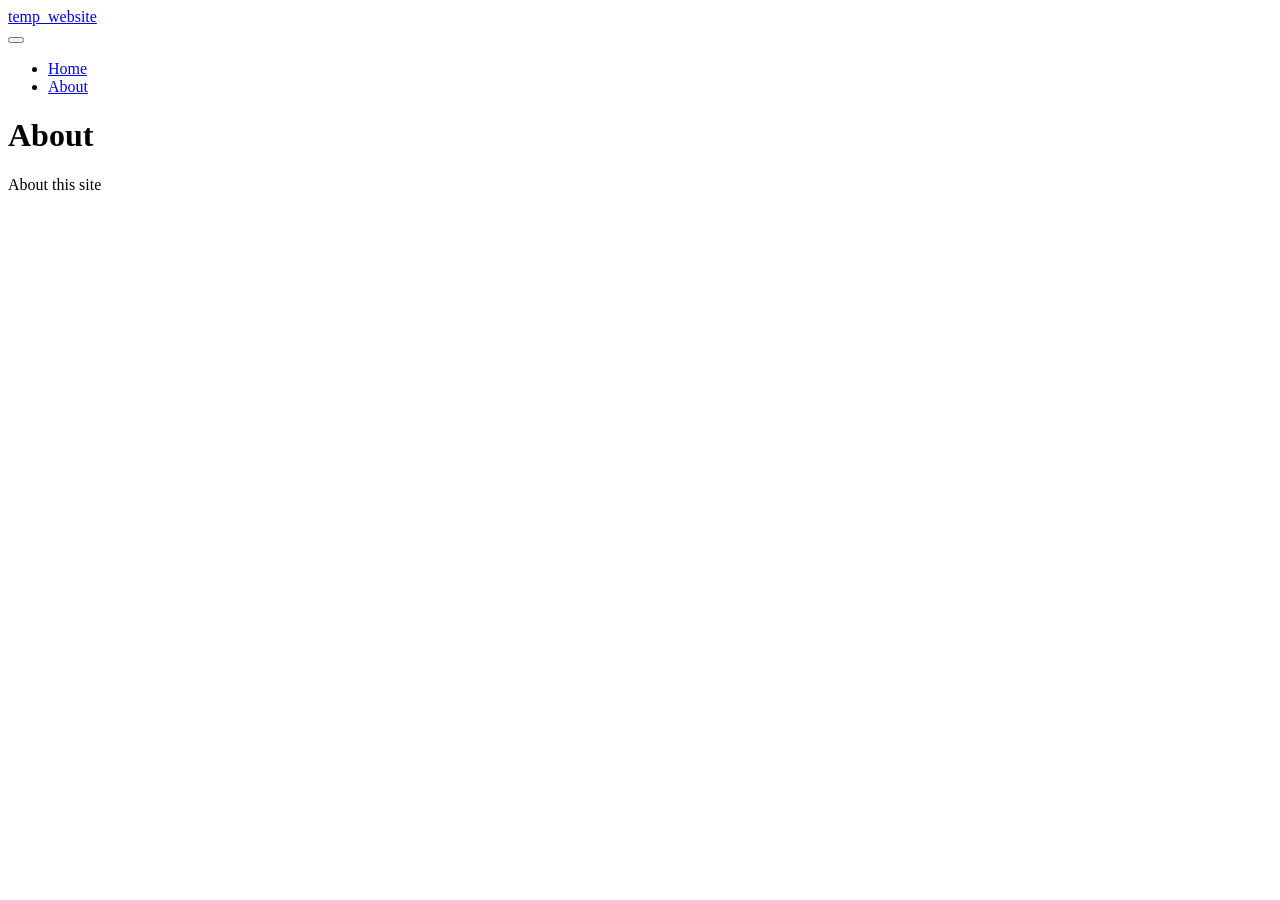
==== docs/about.html @ 40dc9041 "Initial commit" ====
<!DOCTYPE html>
<html xmlns="http://www.w3.org/1999/xhtml" lang="en" xml:lang="en"><head>

<meta charset="utf-8">
<meta name="generator" content="quarto-1.9.37">

<meta name="viewport" content="width=device-width, initial-scale=1.0, user-scalable=yes">


<title>About – temp_website</title>
<style>
/* Default styles provided by pandoc.
** See https://pandoc.org/MANUAL.html#variables-for-html for config info.
*/
code{white-space: pre-wrap;}
span.smallcaps{font-variant: small-caps;}
div.columns{display: flex; gap: min(4vw, 1.5em);}
div.column{flex: auto; overflow-x: auto;}
div.hanging-indent{margin-left: 1.5em; text-indent: -1.5em;}
ul.task-list{list-style: none;}
ul.task-list li input[type="checkbox"] {
  width: 0.8em;
  margin: 0 0.8em 0.2em -1em; /* quarto-specific, see https://github.com/quarto-dev/quarto-cli/issues/4556 */ 
  vertical-align: middle;
}
</style>


<script src="site_libs/quarto-nav/quarto-nav.js"></script>
<script src="site_libs/quarto-nav/headroom.min.js"></script>
<script src="site_libs/clipboard/clipboard.min.js"></script>
<script src="site_libs/quarto-search/autocomplete.umd.js"></script>
<script src="site_libs/quarto-search/fuse.min.js"></script>
<script src="site_libs/quarto-search/quarto-search.js"></script>
<meta name="quarto:offset" content="./">
<script src="site_libs/quarto-html/quarto.js" type="module"></script>
<script src="site_libs/quarto-html/tabsets/tabsets.js" type="module"></script>
<script src="site_libs/quarto-html/popper.min.js"></script>
<script src="site_libs/quarto-html/tippy.umd.min.js"></script>
<script src="site_libs/quarto-html/anchor.min.js"></script>
<link href="site_libs/quarto-html/tippy.css" rel="stylesheet">
<link href="site_libs/quarto-html/quarto-syntax-highlighting-7f8f88aac4f3542376d5c11b86a4c14d.css" rel="stylesheet" id="quarto-text-highlighting-styles">
<script src="site_libs/bootstrap/bootstrap.min.js"></script>
<link href="site_libs/bootstrap/bootstrap-icons.css" rel="stylesheet">
<link href="site_libs/bootstrap/bootstrap-a0f9fd0d421825b736dc1bbcbcba2219.min.css" rel="stylesheet" append-hash="true" id="quarto-bootstrap" data-mode="light">
<script id="quarto-search-options" type="application/json">{
  "location": "navbar",
  "copy-button": false,
  "collapse-after": 3,
  "panel-placement": "end",
  "type": "overlay",
  "limit": 50,
  "keyboard-shortcut": [
    "f",
    "/",
    "s"
  ],
  "show-item-context": false,
  "language": {
    "search-no-results-text": "No results",
    "search-matching-documents-text": "matching documents",
    "search-copy-link-title": "Copy link to search",
    "search-hide-matches-text": "Hide additional matches",
    "search-more-match-text": "more match in this document",
    "search-more-matches-text": "more matches in this document",
    "search-clear-button-title": "Clear",
    "search-text-placeholder": "",
    "search-detached-cancel-button-title": "Cancel",
    "search-submit-button-title": "Submit",
    "search-label": "Search"
  }
}</script>


<link rel="stylesheet" href="styles.css">
</head>

<body class="nav-fixed quarto-light">

<div id="quarto-search-results"></div>
  <header id="quarto-header" class="headroom fixed-top">
    <nav class="navbar navbar-expand-lg " data-bs-theme="dark">
      <div class="navbar-container container-fluid">
      <div class="navbar-brand-container mx-auto">
    <a class="navbar-brand" href="./index.html">
    <span class="navbar-title">temp_website</span>
    </a>
  </div>
            <div id="quarto-search" class="" title="Search"></div>
          <button class="navbar-toggler" type="button" data-bs-toggle="collapse" data-bs-target="#navbarCollapse" aria-controls="navbarCollapse" role="menu" aria-expanded="false" aria-label="Toggle navigation" onclick="if (window.quartoToggleHeadroom) { window.quartoToggleHeadroom(); }">
  <span class="navbar-toggler-icon"></span>
</button>
          <div class="collapse navbar-collapse" id="navbarCollapse">
            <ul class="navbar-nav navbar-nav-scroll me-auto">
  <li class="nav-item">
    <a class="nav-link" href="./index.html"> 
<span class="menu-text">Home</span></a>
  </li>  
  <li class="nav-item">
    <a class="nav-link active" href="./about.html" aria-current="page"> 
<span class="menu-text">About</span></a>
  </li>  
</ul>
          </div> <!-- /navcollapse -->
            <div class="quarto-navbar-tools">
</div>
      </div> <!-- /container-fluid -->
    </nav>
</header>
<!-- content -->
<div id="quarto-content" class="quarto-container page-columns page-rows-contents page-layout-article page-navbar">
<!-- sidebar -->
<!-- margin-sidebar -->
    <div id="quarto-margin-sidebar" class="sidebar margin-sidebar zindex-bottom">
        
    </div>
<!-- main -->
<main class="content" id="quarto-document-content">

<header id="title-block-header" class="quarto-title-block default">
<div class="quarto-title">
<h1 class="title">About</h1>
</div>



<div class="quarto-title-meta">

    
  
    
  </div>
  


</header>


<p>About this site</p>



</main> <!-- /main -->
<script id="quarto-html-after-body" type="application/javascript">
  window.document.addEventListener("DOMContentLoaded", function (event) {
    const icon = "";
    const anchorJS = new window.AnchorJS();
    anchorJS.options = {
      placement: 'right',
      icon: icon
    };
    anchorJS.add('.anchored');
    const isCodeAnnotation = (el) => {
      for (const clz of el.classList) {
        if (clz.startsWith('code-annotation-')) {                     
          return true;
        }
      }
      return false;
    }
    const onCopySuccess = function(e) {
      // button target
      const button = e.trigger;
      // don't keep focus
      button.blur();
      // flash "checked"
      button.classList.add('code-copy-button-checked');
      var currentTitle = button.getAttribute("title");
      button.setAttribute("title", "Copied!");
      let tooltip;
      if (window.bootstrap) {
        button.setAttribute("data-bs-toggle", "tooltip");
        button.setAttribute("data-bs-placement", "left");
        button.setAttribute("data-bs-title", "Copied!");
        tooltip = new bootstrap.Tooltip(button, 
          { trigger: "manual", 
            customClass: "code-copy-button-tooltip",
            offset: [0, -8]});
        tooltip.show();    
      }
      setTimeout(function() {
        if (tooltip) {
          tooltip.hide();
          button.removeAttribute("data-bs-title");
          button.removeAttribute("data-bs-toggle");
          button.removeAttribute("data-bs-placement");
        }
        button.setAttribute("title", currentTitle);
        button.classList.remove('code-copy-button-checked');
      }, 1000);
      // clear code selection
      e.clearSelection();
    }
    const getTextToCopy = function(trigger) {
      const outerScaffold = trigger.parentElement.cloneNode(true);
      const codeEl = outerScaffold.querySelector('code');
      for (const childEl of codeEl.children) {
        if (isCodeAnnotation(childEl)) {
          childEl.remove();
        }
      }
      return codeEl.innerText;
    }
    const clipboard = new window.ClipboardJS('.code-copy-button:not([data-in-quarto-modal])', {
      text: getTextToCopy
    });
    clipboard.on('success', onCopySuccess);
    if (window.document.getElementById('quarto-embedded-source-code-modal')) {
      const clipboardModal = new window.ClipboardJS('.code-copy-button[data-in-quarto-modal]', {
        text: getTextToCopy,
        container: window.document.getElementById('quarto-embedded-source-code-modal')
      });
      clipboardModal.on('success', onCopySuccess);
    }
      var localhostRegex = new RegExp(/^(?:http|https):\/\/localhost\:?[0-9]*\//);
      var mailtoRegex = new RegExp(/^mailto:/);
        var filterRegex = new RegExp('/' + window.location.host + '/');
      var isInternal = (href) => {
          return filterRegex.test(href) || localhostRegex.test(href) || mailtoRegex.test(href);
      }
      // Inspect non-navigation links and adorn them if external
     var links = window.document.querySelectorAll('a[href]:not(.nav-link):not(.navbar-brand):not(.toc-action):not(.sidebar-link):not(.sidebar-item-toggle):not(.pagination-link):not(.no-external):not([aria-hidden]):not(.dropdown-item):not(.quarto-navigation-tool):not(.about-link)');
      for (var i=0; i<links.length; i++) {
        const link = links[i];
        if (!isInternal(link.href)) {
          // undo the damage that might have been done by quarto-nav.js in the case of
          // links that we want to consider external
          if (link.dataset.originalHref !== undefined) {
            link.href = link.dataset.originalHref;
          }
        }
      }
    function tippyHover(el, contentFn, onTriggerFn, onUntriggerFn) {
      const config = {
        allowHTML: true,
        maxWidth: 500,
        delay: 100,
        arrow: false,
        appendTo: function(el) {
            return el.parentElement;
        },
        interactive: true,
        interactiveBorder: 10,
        theme: 'quarto',
        placement: 'bottom-start',
      };
      if (contentFn) {
        config.content = contentFn;
      }
      if (onTriggerFn) {
        config.onTrigger = onTriggerFn;
      }
      if (onUntriggerFn) {
        config.onUntrigger = onUntriggerFn;
      }
      window.tippy(el, config); 
    }
    const noterefs = window.document.querySelectorAll('a[role="doc-noteref"]');
    for (var i=0; i<noterefs.length; i++) {
      const ref = noterefs[i];
      tippyHover(ref, function() {
        // use id or data attribute instead here
        let href = ref.getAttribute('data-footnote-href') || ref.getAttribute('href');
        try { href = new URL(href).hash; } catch {}
        const id = href.replace(/^#\/?/, "");
        const note = window.document.getElementById(id);
        if (note) {
          return note.innerHTML;
        } else {
          return "";
        }
      });
    }
    const xrefs = window.document.querySelectorAll('a.quarto-xref');
    const processXRef = (id, note) => {
      // Strip column container classes
      const stripColumnClz = (el) => {
        el.classList.remove("page-full", "page-columns");
        if (el.children) {
          for (const child of el.children) {
            stripColumnClz(child);
          }
        }
      }
      stripColumnClz(note)
      if (id === null || id.startsWith('sec-')) {
        // Special case sections, only their first couple elements
        const container = document.createElement("div");
        if (note.children && note.children.length > 2) {
          container.appendChild(note.children[0].cloneNode(true));
          for (let i = 1; i < note.children.length; i++) {
            const child = note.children[i];
            if (child.tagName === "P" && child.innerText === "") {
              continue;
            } else {
              container.appendChild(child.cloneNode(true));
              break;
            }
          }
          if (window.Quarto?.typesetMath) {
            window.Quarto.typesetMath(container);
          }
          return container.innerHTML
        } else {
          if (window.Quarto?.typesetMath) {
            window.Quarto.typesetMath(note);
          }
          return note.innerHTML;
        }
      } else {
        // Remove any anchor links if they are present
        const anchorLink = note.querySelector('a.anchorjs-link');
        if (anchorLink) {
          anchorLink.remove();
        }
        if (window.Quarto?.typesetMath) {
          window.Quarto.typesetMath(note);
        }
        if (note.classList.contains("callout")) {
          return note.outerHTML;
        } else {
          return note.innerHTML;
        }
      }
    }
    for (var i=0; i<xrefs.length; i++) {
      const xref = xrefs[i];
      tippyHover(xref, undefined, function(instance) {
        instance.disable();
        let url = xref.getAttribute('href');
        let hash = undefined; 
        if (url.startsWith('#')) {
          hash = url;
        } else {
          try { hash = new URL(url).hash; } catch {}
        }
        if (hash) {
          const id = hash.replace(/^#\/?/, "");
          const note = window.document.getElementById(id);
          if (note !== null) {
            try {
              const html = processXRef(id, note.cloneNode(true));
              instance.setContent(html);
            } finally {
              instance.enable();
              instance.show();
            }
          } else {
            // See if we can fetch this
            fetch(url.split('#')[0])
            .then(res => res.text())
            .then(html => {
              const parser = new DOMParser();
              const htmlDoc = parser.parseFromString(html, "text/html");
              const note = htmlDoc.getElementById(id);
              if (note !== null) {
                const html = processXRef(id, note);
                instance.setContent(html);
              } 
            }).finally(() => {
              instance.enable();
              instance.show();
            });
          }
        } else {
          // See if we can fetch a full url (with no hash to target)
          // This is a special case and we should probably do some content thinning / targeting
          fetch(url)
          .then(res => res.text())
          .then(html => {
            const parser = new DOMParser();
            const htmlDoc = parser.parseFromString(html, "text/html");
            const note = htmlDoc.querySelector('main.content');
            if (note !== null) {
              // This should only happen for chapter cross references
              // (since there is no id in the URL)
              // remove the first header
              if (note.children.length > 0 && note.children[0].tagName === "HEADER") {
                note.children[0].remove();
              }
              const html = processXRef(null, note);
              instance.setContent(html);
            } 
          }).finally(() => {
            instance.enable();
            instance.show();
          });
        }
      }, function(instance) {
      });
    }
        let selectedAnnoteEl;
        const selectorForAnnotation = ( cell, annotation) => {
          let cellAttr = 'data-code-cell="' + cell + '"';
          let lineAttr = 'data-code-annotation="' +  annotation + '"';
          const selector = 'span[' + cellAttr + '][' + lineAttr + ']';
          return selector;
        }
        const selectCodeLines = (annoteEl) => {
          const doc = window.document;
          const targetCell = annoteEl.getAttribute("data-target-cell");
          const targetAnnotation = annoteEl.getAttribute("data-target-annotation");
          const annoteSpan = window.document.querySelector(selectorForAnnotation(targetCell, targetAnnotation));
          const lines = annoteSpan.getAttribute("data-code-lines").split(",");
          const lineIds = lines.map((line) => {
            return targetCell + "-" + line;
          })
          let top = null;
          let height = null;
          let parent = null;
          if (lineIds.length > 0) {
              //compute the position of the single el (top and bottom and make a div)
              const el = window.document.getElementById(lineIds[0]);
              top = el.offsetTop;
              height = el.offsetHeight;
              parent = el.parentElement.parentElement;
            if (lineIds.length > 1) {
              const lastEl = window.document.getElementById(lineIds[lineIds.length - 1]);
              const bottom = lastEl.offsetTop + lastEl.offsetHeight;
              height = bottom - top;
            }
            if (top !== null && height !== null && parent !== null) {
              // cook up a div (if necessary) and position it 
              let div = window.document.getElementById("code-annotation-line-highlight");
              if (div === null) {
                div = window.document.createElement("div");
                div.setAttribute("id", "code-annotation-line-highlight");
                div.style.position = 'absolute';
                parent.appendChild(div);
              }
              div.style.top = top - 2 + "px";
              div.style.height = height + 4 + "px";
              div.style.left = 0;
              let gutterDiv = window.document.getElementById("code-annotation-line-highlight-gutter");
              if (gutterDiv === null) {
                gutterDiv = window.document.createElement("div");
                gutterDiv.setAttribute("id", "code-annotation-line-highlight-gutter");
                gutterDiv.style.position = 'absolute';
                const codeCell = window.document.getElementById(targetCell);
                const gutter = codeCell.querySelector('.code-annotation-gutter');
                gutter.appendChild(gutterDiv);
              }
              gutterDiv.style.top = top - 2 + "px";
              gutterDiv.style.height = height + 4 + "px";
            }
            selectedAnnoteEl = annoteEl;
          }
        };
        const unselectCodeLines = () => {
          const elementsIds = ["code-annotation-line-highlight", "code-annotation-line-highlight-gutter"];
          elementsIds.forEach((elId) => {
            const div = window.document.getElementById(elId);
            if (div) {
              div.remove();
            }
          });
          selectedAnnoteEl = undefined;
        };
          // Handle positioning of the toggle
      window.addEventListener(
        "resize",
        throttle(() => {
          elRect = undefined;
          if (selectedAnnoteEl) {
            selectCodeLines(selectedAnnoteEl);
          }
        }, 10)
      );
      function throttle(fn, ms) {
      let throttle = false;
      let timer;
        return (...args) => {
          if(!throttle) { // first call gets through
              fn.apply(this, args);
              throttle = true;
          } else { // all the others get throttled
              if(timer) clearTimeout(timer); // cancel #2
              timer = setTimeout(() => {
                fn.apply(this, args);
                timer = throttle = false;
              }, ms);
          }
        };
      }
        // Attach click handler to the DT
        const annoteDls = window.document.querySelectorAll('dt[data-target-cell]');
        for (const annoteDlNode of annoteDls) {
          annoteDlNode.addEventListener('click', (event) => {
            const clickedEl = event.target;
            if (clickedEl !== selectedAnnoteEl) {
              unselectCodeLines();
              const activeEl = window.document.querySelector('dt[data-target-cell].code-annotation-active');
              if (activeEl) {
                activeEl.classList.remove('code-annotation-active');
              }
              selectCodeLines(clickedEl);
              clickedEl.classList.add('code-annotation-active');
            } else {
              // Unselect the line
              unselectCodeLines();
              clickedEl.classList.remove('code-annotation-active');
            }
          });
        }
    const findCites = (el) => {
      const parentEl = el.parentElement;
      if (parentEl) {
        const cites = parentEl.dataset.cites;
        if (cites) {
          return {
            el,
            cites: cites.split(' ')
          };
        } else {
          return findCites(el.parentElement)
        }
      } else {
        return undefined;
      }
    };
    var bibliorefs = window.document.querySelectorAll('a[role="doc-biblioref"]');
    for (var i=0; i<bibliorefs.length; i++) {
      const ref = bibliorefs[i];
      const citeInfo = findCites(ref);
      if (citeInfo) {
        tippyHover(citeInfo.el, function() {
          var popup = window.document.createElement('div');
          citeInfo.cites.forEach(function(cite) {
            var citeDiv = window.document.createElement('div');
            citeDiv.classList.add('hanging-indent');
            citeDiv.classList.add('csl-entry');
            var biblioDiv = window.document.getElementById('ref-' + cite);
            if (biblioDiv) {
              citeDiv.innerHTML = biblioDiv.innerHTML;
            }
            popup.appendChild(citeDiv);
          });
          return popup.innerHTML;
        });
      }
    }
  });
  </script>
</div> <!-- /content -->




</body></html>
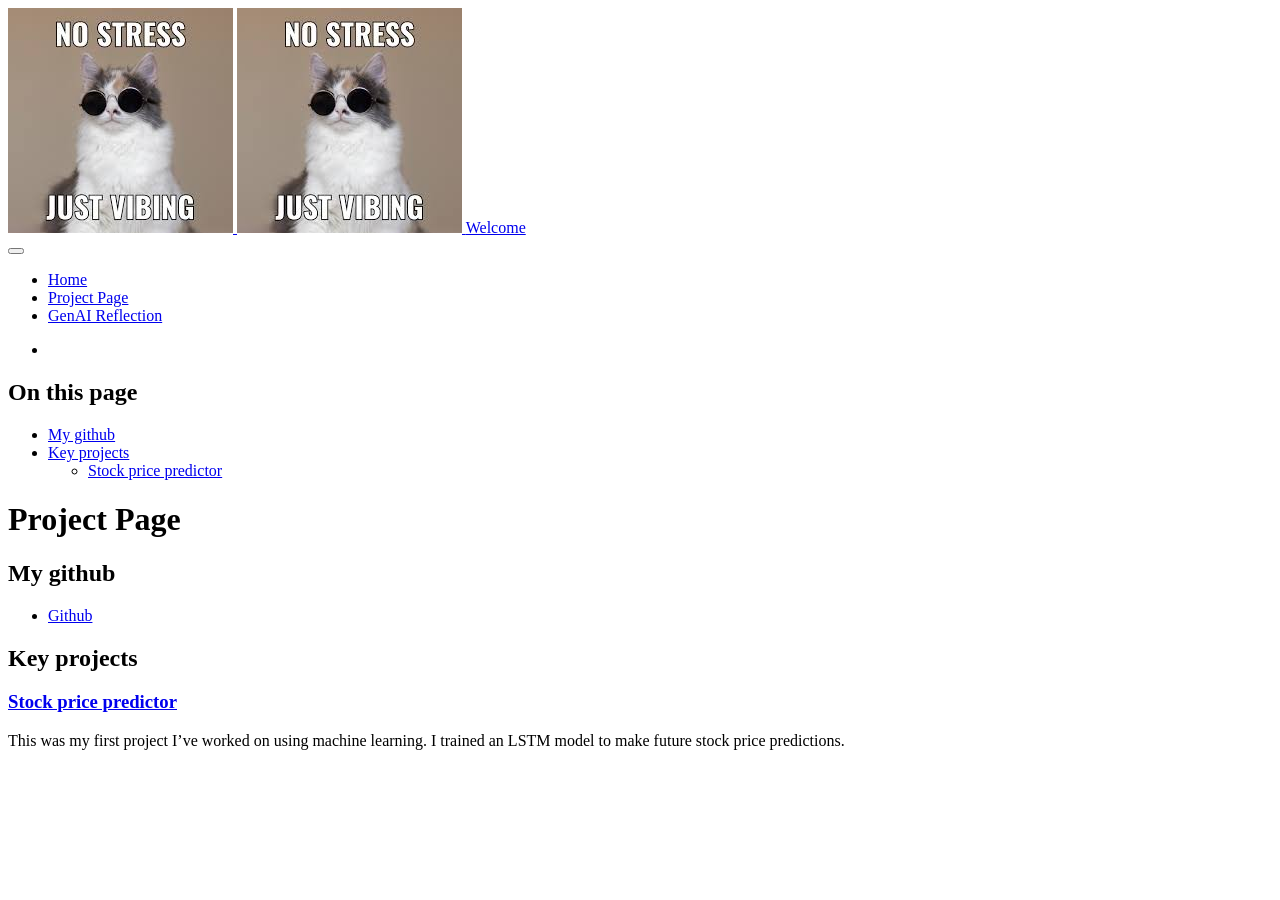
==== commit 61fefce3: "Improvements to the website" ====
--- a/docs/about.html
+++ b/docs/about.html
@@ -7,7 +7,7 @@
 <meta name="viewport" content="width=device-width, initial-scale=1.0, user-scalable=yes">
 
 
-<title>About – temp_website</title>
+<title>Project Page – Welcome</title>
 <style>
 /* Default styles provided by pandoc.
 ** See https://pandoc.org/MANUAL.html#variables-for-html for config info.
@@ -33,6 +33,7 @@
 <script src="site_libs/quarto-search/fuse.min.js"></script>
 <script src="site_libs/quarto-search/quarto-search.js"></script>
 <meta name="quarto:offset" content="./">
+<link href="./images/favicon.jpg" rel="icon" type="image/jpeg">
 <script src="site_libs/quarto-html/quarto.js" type="module"></script>
 <script src="site_libs/quarto-html/tabsets/tabsets.js" type="module"></script>
 <script src="site_libs/quarto-html/popper.min.js"></script>
@@ -75,15 +76,19 @@
 <link rel="stylesheet" href="styles.css">
 </head>
 
-<body class="nav-fixed quarto-light">
+<body class="floating nav-fixed quarto-light">
 
 <div id="quarto-search-results"></div>
   <header id="quarto-header" class="headroom fixed-top">
     <nav class="navbar navbar-expand-lg " data-bs-theme="dark">
       <div class="navbar-container container-fluid">
       <div class="navbar-brand-container mx-auto">
+    <a href="./index.html" class="navbar-brand navbar-brand-logo">
+    <img src="./images/logo.jpg" alt="" class="navbar-logo light-content">
+    <img src="./images/logo.jpg" alt="" class="navbar-logo dark-content">
+    </a>
     <a class="navbar-brand" href="./index.html">
-    <span class="navbar-title">temp_website</span>
+    <span class="navbar-title">Welcome</span>
     </a>
   </div>
             <div id="quarto-search" class="" title="Search"></div>
@@ -98,7 +103,18 @@
   </li>  
   <li class="nav-item">
     <a class="nav-link active" href="./about.html" aria-current="page"> 
-<span class="menu-text">About</span></a>
+<span class="menu-text">Project Page</span></a>
+  </li>  
+  <li class="nav-item">
+    <a class="nav-link" href="./genai.html"> 
+<span class="menu-text">GenAI Reflection</span></a>
+  </li>  
+</ul>
+            <ul class="navbar-nav navbar-nav-scroll ms-auto">
+  <li class="nav-item compact">
+    <a class="nav-link" href="https://github.com/Catefishh/"> <i class="bi bi-github" role="img" aria-label="Github">
+</i> 
+<span class="menu-text"></span></a>
   </li>  
 </ul>
           </div> <!-- /navcollapse -->
@@ -110,16 +126,29 @@
 <!-- content -->
 <div id="quarto-content" class="quarto-container page-columns page-rows-contents page-layout-article page-navbar">
 <!-- sidebar -->
+  <nav id="quarto-sidebar" class="sidebar collapse collapse-horizontal quarto-sidebar-collapse-item sidebar-navigation floating overflow-auto">
+    <nav id="TOC" role="doc-toc" class="toc-active">
+    <h2 id="toc-title">On this page</h2>
+   
+  <ul>
+  <li><a href="#my-github" id="toc-my-github" class="nav-link active" data-scroll-target="#my-github">My github</a></li>
+  <li><a href="#key-projects" id="toc-key-projects" class="nav-link" data-scroll-target="#key-projects">Key projects</a>
+  <ul class="collapse">
+  <li><a href="#stock-price-predictor" id="toc-stock-price-predictor" class="nav-link" data-scroll-target="#stock-price-predictor">Stock price predictor</a></li>
+  </ul></li>
+  </ul>
+</nav>
+</nav>
+<div id="quarto-sidebar-glass" class="quarto-sidebar-collapse-item" data-bs-toggle="collapse" data-bs-target=".quarto-sidebar-collapse-item"></div>
 <!-- margin-sidebar -->
     <div id="quarto-margin-sidebar" class="sidebar margin-sidebar zindex-bottom">
-        
     </div>
 <!-- main -->
 <main class="content" id="quarto-document-content">
 
 <header id="title-block-header" class="quarto-title-block default">
 <div class="quarto-title">
-<h1 class="title">About</h1>
+<h1 class="title">Project Page</h1>
 </div>
 
 
@@ -136,9 +165,21 @@
 </header>
 
 
-<p>About this site</p>
-
-
+<section id="my-github" class="level2">
+<h2 class="anchored" data-anchor-id="my-github">My github</h2>
+<ul>
+<li><a href="https://github.com/Catefishh">Github</a></li>
+</ul>
+</section>
+<section id="key-projects" class="level2">
+<h2 class="anchored" data-anchor-id="key-projects">Key projects</h2>
+<section id="stock-price-predictor" class="level3">
+<h3 class="anchored" data-anchor-id="stock-price-predictor"><a href="https://github.com/Catefishh/Stock-price-predictor">Stock price predictor</a></h3>
+<p>This was my first project I’ve worked on using machine learning. I trained an LSTM model to make future stock price predictions.</p>
+
+
+</section>
+</section>
 
 </main> <!-- /main -->
 <script id="quarto-html-after-body" type="application/javascript">
--- a/docs/styles.css
+++ b/docs/styles.css
@@ -0,0 +1,27 @@
+/* css styles */
+
+.hero-links {
+    display: flex;
+    gap: 0.75rem;
+    margin: 1.5rem 0 2rem;
+    flex-wrap: wrap;
+  }
+  
+  .project-grid {
+    display: grid;
+    grid-template-columns: repeat(auto-fit, minmax(240px, 1fr));
+    gap: 1rem;
+    margin-top: 1rem;
+  }
+  
+  .project-card {
+    border: 1px solid #dee2e6;
+    border-radius: 8px;
+    padding: 1rem;
+    background: #ffffff;
+  }
+  
+  .project-card h3 {
+    margin-top: 0;
+  }
+  
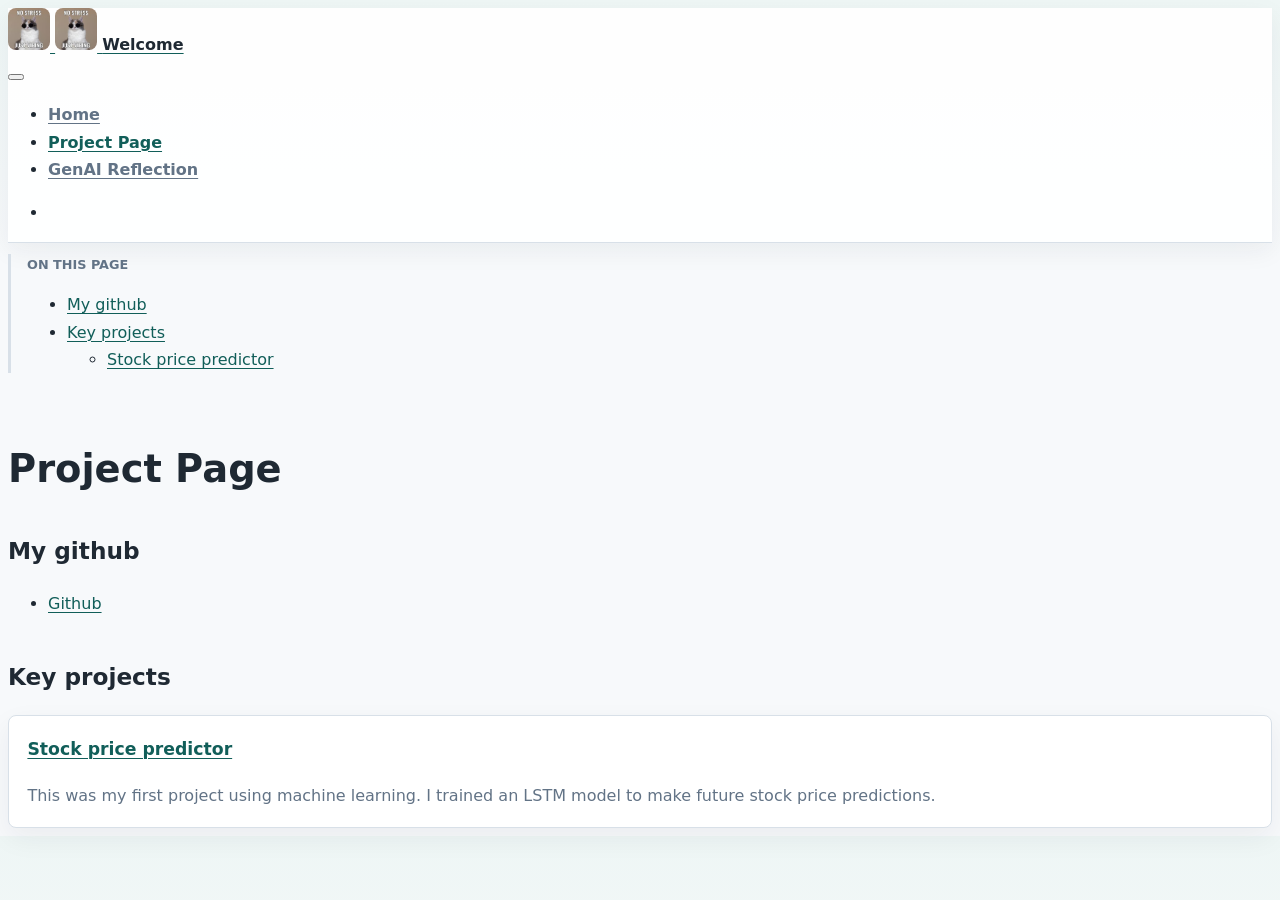
==== commit 960f6063: "Applied a fix for CSS + Design improvements" ====
--- a/docs/about.html
+++ b/docs/about.html
@@ -173,12 +173,14 @@
 </section>
 <section id="key-projects" class="level2">
 <h2 class="anchored" data-anchor-id="key-projects">Key projects</h2>
-<section id="stock-price-predictor" class="level3">
+<div class="project-grid">
+<section id="stock-price-predictor" class="level3 project-card">
 <h3 class="anchored" data-anchor-id="stock-price-predictor"><a href="https://github.com/Catefishh/Stock-price-predictor">Stock price predictor</a></h3>
-<p>This was my first project I’ve worked on using machine learning. I trained an LSTM model to make future stock price predictions.</p>
-
-
+<p>This was my first project using machine learning. I trained an LSTM model to make future stock price predictions.</p>
 </section>
+</div>
+
+
 </section>
 
 </main> <!-- /main -->
--- a/docs/styles.css
+++ b/docs/styles.css
@@ -1,27 +1,212 @@
 /* css styles */
 
+:root {
+  --site-bg: #f7f9fb;
+  --site-surface: #ffffff;
+  --site-ink: #1f2933;
+  --site-muted: #627386;
+  --site-border: #d8e0e8;
+  --site-primary: #0f766e;
+  --site-primary-dark: #115e59;
+  --site-accent: #d97706;
+}
+
+body {
+  background:
+    linear-gradient(180deg, #eef6f5 0, var(--site-bg) 260px);
+  color: var(--site-ink);
+  font-family: Inter, system-ui, -apple-system, BlinkMacSystemFont, "Segoe UI", sans-serif;
+  line-height: 1.7;
+}
+
+a {
+  color: var(--site-primary-dark);
+  text-decoration-thickness: 0.08em;
+  text-underline-offset: 0.2em;
+}
+
+a:hover {
+  color: var(--site-accent);
+}
+
+.navbar {
+  background: rgba(255, 255, 255, 0.94);
+  border-bottom: 1px solid var(--site-border);
+  box-shadow: 0 8px 24px rgba(31, 41, 51, 0.06);
+}
+
+.navbar-logo {
+  max-height: 42px;
+  width: auto;
+  border-radius: 8px;
+}
+
+.navbar-title {
+  color: var(--site-ink);
+  font-weight: 700;
+}
+
+.navbar-nav .nav-link {
+  color: var(--site-muted);
+  font-weight: 600;
+}
+
+.navbar-nav .nav-link:hover,
+.navbar-nav .nav-link.active {
+  color: var(--site-primary-dark);
+}
+
+.quarto-title h1,
+main h1 {
+  font-size: 2.4rem;
+  font-weight: 800;
+  line-height: 1.15;
+  margin-bottom: 1rem;
+}
+
+main h2 {
+  color: var(--site-ink);
+  font-size: 1.45rem;
+  font-weight: 750;
+  margin-top: 2.5rem;
+}
+
+main h3 {
+  color: var(--site-ink);
+  font-size: 1.08rem;
+  font-weight: 750;
+}
+
+main.content {
+  padding-top: 2rem;
+}
+
+.home-hero {
+  display: grid;
+  grid-template-columns: minmax(0, 1.45fr) minmax(220px, 0.55fr);
+  gap: 2rem;
+  align-items: center;
+  padding: 2rem;
+  margin: 0 0 2.5rem;
+  background: var(--site-surface);
+  border: 1px solid var(--site-border);
+  border-left: 6px solid var(--site-primary);
+  border-radius: 8px;
+  box-shadow: 0 18px 40px rgba(31, 41, 51, 0.08);
+}
+
+.hero-copy p {
+  max-width: 62ch;
+  color: var(--site-muted);
+  font-size: 1.05rem;
+  margin-bottom: 0;
+}
+
+.hero-image {
+  justify-self: end;
+}
+
+.hero-image img {
+  display: block;
+  width: min(100%, 220px);
+  aspect-ratio: 1;
+  object-fit: cover;
+  border-radius: 8px;
+  border: 1px solid var(--site-border);
+  box-shadow: 0 12px 28px rgba(31, 41, 51, 0.12);
+}
+
 .hero-links {
-    display: flex;
-    gap: 0.75rem;
-    margin: 1.5rem 0 2rem;
-    flex-wrap: wrap;
-  }
-  
-  .project-grid {
-    display: grid;
-    grid-template-columns: repeat(auto-fit, minmax(240px, 1fr));
-    gap: 1rem;
-    margin-top: 1rem;
-  }
-  
-  .project-card {
-    border: 1px solid #dee2e6;
-    border-radius: 8px;
-    padding: 1rem;
-    background: #ffffff;
-  }
-  
-  .project-card h3 {
-    margin-top: 0;
-  }
-  +  display: flex;
+  gap: 0.75rem;
+  margin: 1.5rem 0 0;
+  flex-wrap: wrap;
+}
+
+.btn {
+  border-radius: 8px;
+  font-weight: 700;
+  padding: 0.65rem 0.95rem;
+}
+
+.btn-primary {
+  background-color: var(--site-primary);
+  border-color: var(--site-primary);
+}
+
+.btn-primary:hover {
+  background-color: var(--site-primary-dark);
+  border-color: var(--site-primary-dark);
+}
+
+.btn-outline-secondary {
+  color: var(--site-primary-dark);
+  border-color: var(--site-border);
+  background: #ffffff;
+}
+
+.btn-outline-secondary:hover {
+  color: #ffffff;
+  background-color: var(--site-primary-dark);
+  border-color: var(--site-primary-dark);
+}
+
+.feature-grid,
+.project-grid {
+  display: grid;
+  grid-template-columns: repeat(auto-fit, minmax(230px, 1fr));
+  gap: 1rem;
+  margin-top: 1rem;
+}
+
+.feature-card,
+.project-card {
+  border: 1px solid var(--site-border);
+  border-radius: 8px;
+  padding: 1.15rem;
+  background: var(--site-surface);
+  box-shadow: 0 10px 28px rgba(31, 41, 51, 0.06);
+}
+
+.feature-card h3,
+.project-card h3 {
+  margin-top: 0;
+}
+
+.feature-card p,
+.project-card p {
+  color: var(--site-muted);
+  margin-bottom: 0;
+}
+
+#TOC {
+  border-left: 3px solid var(--site-border);
+  padding-left: 1rem;
+}
+
+#toc-title {
+  color: var(--site-muted);
+  font-size: 0.8rem;
+  font-weight: 800;
+  text-transform: uppercase;
+}
+
+@media (max-width: 768px) {
+  .home-hero {
+    grid-template-columns: 1fr;
+    padding: 1.25rem;
+  }
+
+  .hero-image {
+    justify-self: start;
+  }
+
+  .hero-image img {
+    width: 160px;
+  }
+
+  .quarto-title h1,
+  main h1 {
+    font-size: 2rem;
+  }
+}
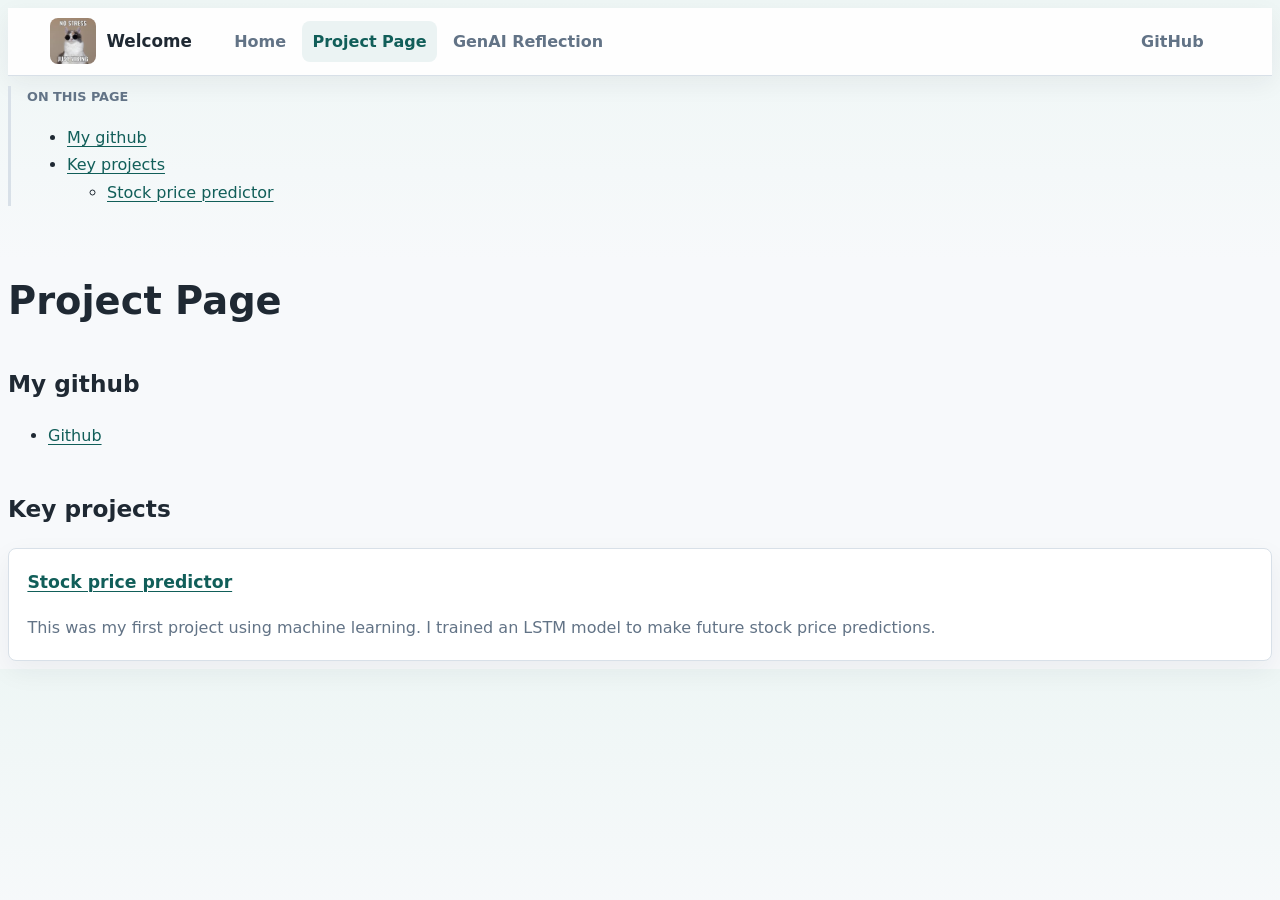
==== commit 4bf1ef81: "Further fixes" ====
--- a/docs/about.html
+++ b/docs/about.html
@@ -111,10 +111,10 @@
   </li>  
 </ul>
             <ul class="navbar-nav navbar-nav-scroll ms-auto">
-  <li class="nav-item compact">
+  <li class="nav-item">
     <a class="nav-link" href="https://github.com/Catefishh/"> <i class="bi bi-github" role="img" aria-label="Github">
 </i> 
-<span class="menu-text"></span></a>
+<span class="menu-text">GitHub</span></a>
   </li>  
 </ul>
           </div> <!-- /navcollapse -->
--- a/docs/styles.css
+++ b/docs/styles.css
@@ -30,30 +30,104 @@
 }
 
 .navbar {
+  display: flex;
+  align-items: center;
   background: rgba(255, 255, 255, 0.94);
   border-bottom: 1px solid var(--site-border);
   box-shadow: 0 8px 24px rgba(31, 41, 51, 0.06);
+  padding: 0.65rem 1rem;
+}
+
+.navbar-container {
+  display: flex;
+  align-items: center;
+  gap: 1rem;
+  width: 100%;
+  max-width: 1180px;
+  margin: 0 auto;
+}
+
+.navbar-brand-container {
+  display: flex;
+  align-items: center;
+  gap: 0.65rem;
+  flex: 0 0 auto;
+  margin: 0;
+}
+
+.navbar-brand {
+  display: inline-flex;
+  align-items: center;
+  color: var(--site-ink);
+  text-decoration: none;
 }
 
 .navbar-logo {
-  max-height: 42px;
-  width: auto;
-  border-radius: 8px;
+  display: block;
+  width: 46px;
+  height: 46px;
+  object-fit: cover;
+  border-radius: 8px;
+}
+
+.navbar-logo.dark-content {
+  display: none;
 }
 
 .navbar-title {
   color: var(--site-ink);
   font-weight: 700;
+  font-size: 1.05rem;
+}
+
+.navbar-toggler {
+  display: none;
+}
+
+.navbar-collapse {
+  display: flex;
+  align-items: center;
+  justify-content: space-between;
+  flex: 1 1 auto;
+  gap: 1rem;
+}
+
+.navbar-nav {
+  display: flex;
+  align-items: center;
+  gap: 0.35rem;
+  padding: 0;
+  margin: 0;
+  list-style: none;
+}
+
+.navbar-nav.me-auto {
+  margin-right: auto;
+}
+
+.navbar-nav.ms-auto {
+  margin-left: auto;
+}
+
+.nav-item {
+  margin: 0;
 }
 
 .navbar-nav .nav-link {
+  display: inline-flex;
+  align-items: center;
+  gap: 0.35rem;
   color: var(--site-muted);
   font-weight: 600;
+  padding: 0.45rem 0.65rem;
+  border-radius: 8px;
+  text-decoration: none;
 }
 
 .navbar-nav .nav-link:hover,
 .navbar-nav .nav-link.active {
   color: var(--site-primary-dark);
+  background: rgba(15, 118, 110, 0.08);
 }
 
 .quarto-title h1,
@@ -192,6 +266,29 @@
 }
 
 @media (max-width: 768px) {
+  .navbar {
+    padding: 0.75rem;
+  }
+
+  .navbar-container,
+  .navbar-collapse,
+  .navbar-nav {
+    align-items: flex-start;
+  }
+
+  .navbar-container {
+    flex-direction: column;
+  }
+
+  .navbar-collapse {
+    width: 100%;
+    flex-direction: column;
+  }
+
+  .navbar-nav {
+    flex-wrap: wrap;
+  }
+
   .home-hero {
     grid-template-columns: 1fr;
     padding: 1.25rem;
